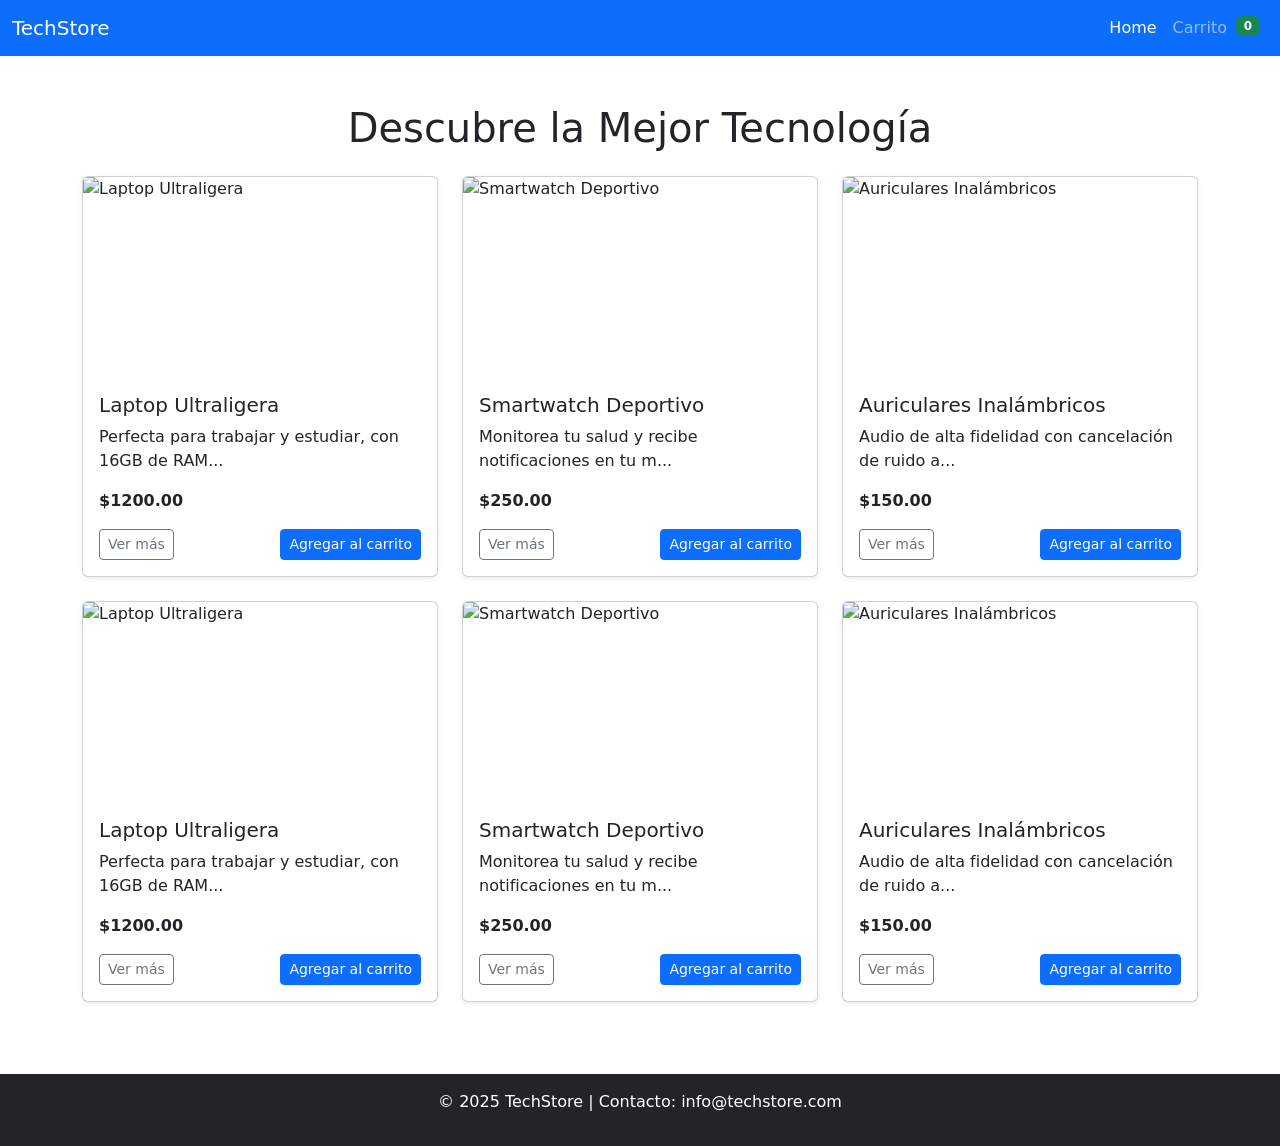
==== index.html @ 3ddbc536 "primer commit se suben archivos de tarea" ====
<!DOCTYPE html>
<html lang="es">
<head>
    <meta charset="UTF-8">
    <meta name="viewport" content="width=device-width, initial-scale=1.0">
    <title>Tech Store - Inicio</title>

    <link href="https://cdn.jsdelivr.net/npm/bootstrap@5.3.3/dist/css/bootstrap.min.css" rel="stylesheet" integrity="sha384-QWTKZyjpPEjISv5WaRU9OFeRpok6YctnYmDr5pNlyT2bRjXh0JMhjY6hW+ALEwIH" crossorigin="anonymous">

    <link rel="stylesheet" href="assents\css\styles.css"> 
</head>
<body>

    <header>
        <nav class="navbar navbar-expand-lg navbar-dark bg-primary">
            <div class="container-fluid">
                <a class="navbar-brand" href="index.html">TechStore</a>
                <button class="navbar-toggler" type="button" data-bs-toggle="collapse" data-bs-target="#navbarNav" aria-controls="navbarNav" aria-expanded="false" aria-label="Toggle navigation">
                    <span class="navbar-toggler-icon"></span>
                </button>
                <div class="collapse navbar-collapse" id="navbarNav">
                    <ul class="navbar-nav ms-auto">
                        <li class="nav-item">
                            <a class="nav-link active" aria-current="page" href="index.html">Home</a> 
                        </li>
                        <li class="nav-item">
                            <a class="nav-link" href="carrito.html">
                                Carrito 
                                <span id="contador-carrito" class="badge bg-success ms-1">0</span> 
                            </a>
                        </li>
                    </ul>
                </div>
            </div>
        </nav>
    </header>

    <main class="container my-5">
        <h1 class="text-center mb-4">Descubre la Mejor Tecnología</h1>
        
        <section id="productos" class="row">
            </section>
    </main>

    <footer class="bg-dark text-white text-center py-3 mt-5">
        <div class="container">
            <p>&copy; 2025 TechStore | Contacto: info@techstore.com</p>
        </div>
    </footer>

    <script src="https://cdn.jsdelivr.net/npm/bootstrap@5.3.3/dist/js/bootstrap.bundle.min.js" integrity="sha384-YvpcrYf0tY3lHB60NNkmXc5s9fDVZLESaAA55NDzOxhy9GkcIdslK1eN7N6jIeHz" crossorigin="anonymous"></script>

    <script src="assents\js\javascript.js"></script>

</body>
</html>
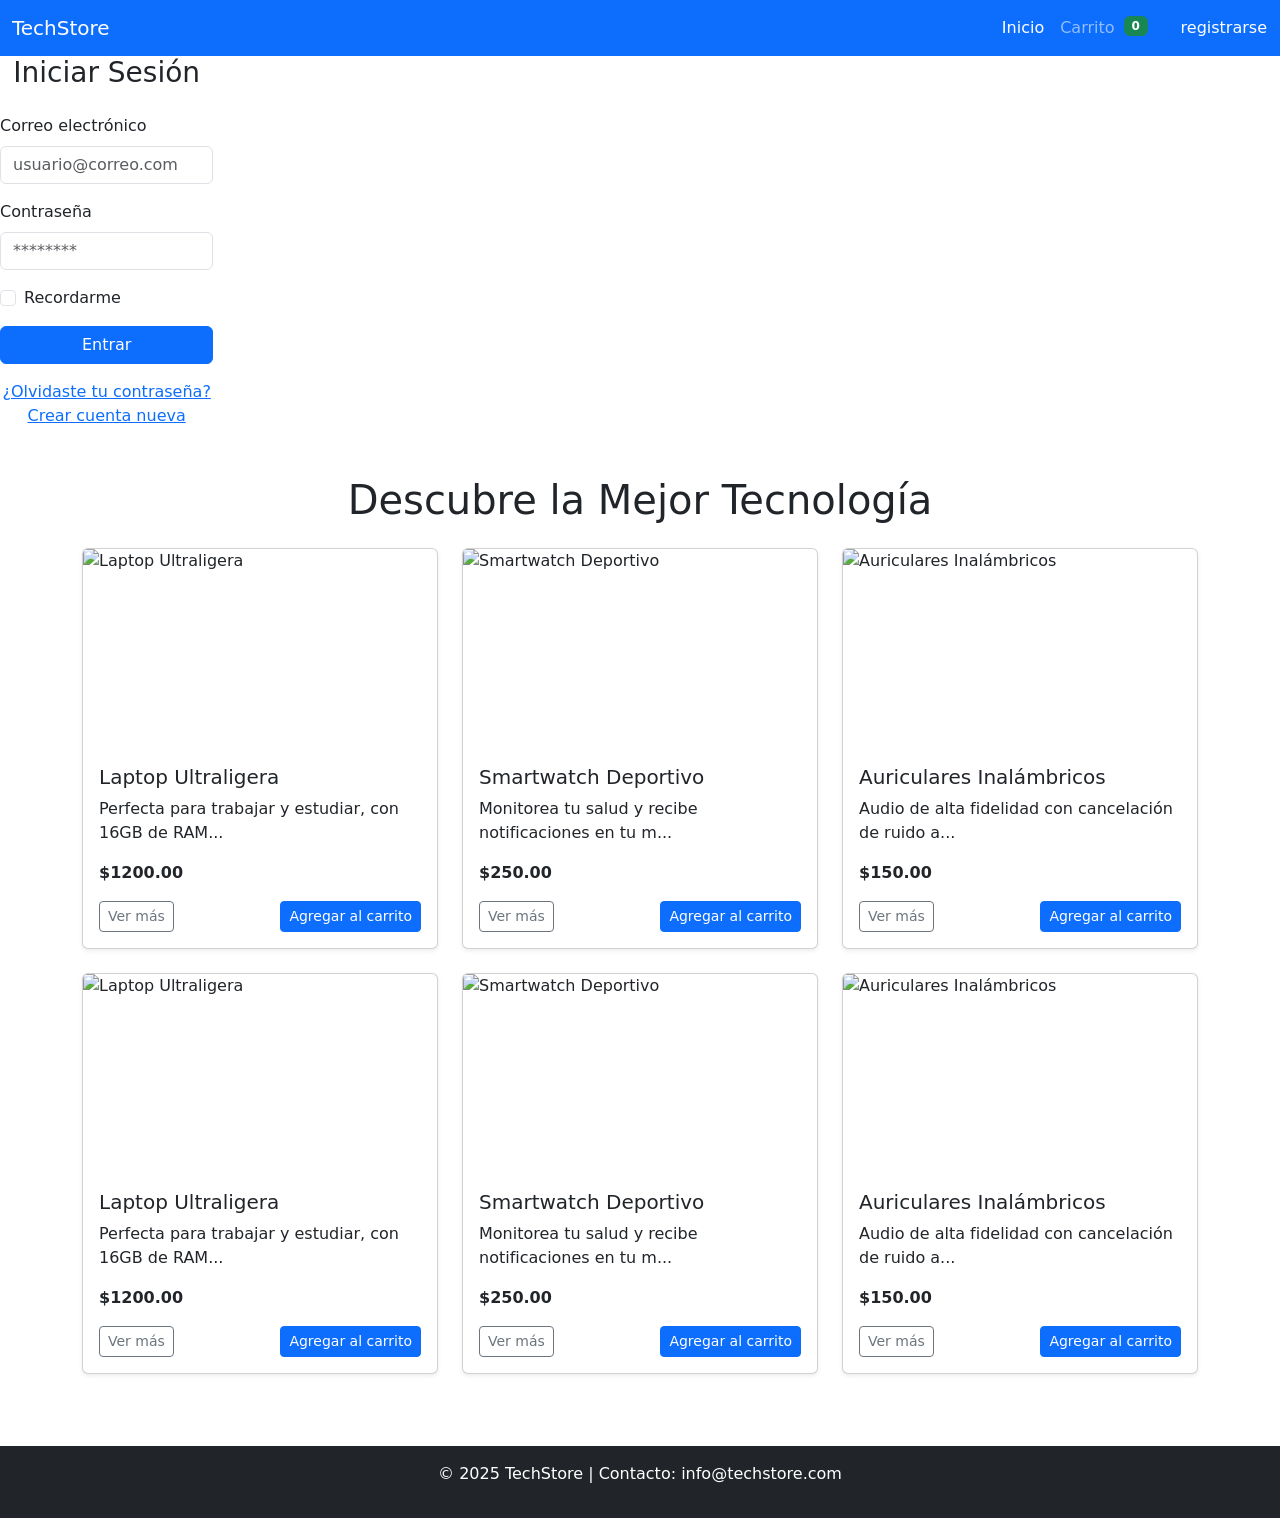
==== commit 2c694df4: "Se agrega en index.html boton de registro con su formulario" ====
--- a/index.html
+++ b/index.html
@@ -21,7 +21,7 @@
                 <div class="collapse navbar-collapse" id="navbarNav">
                     <ul class="navbar-nav ms-auto">
                         <li class="nav-item">
-                            <a class="nav-link active" aria-current="page" href="index.html">Home</a> 
+                            <a class="nav-link active" aria-current="page" href="index.html">Inicio</a> 
                         </li>
                         <li class="nav-item">
                             <a class="nav-link" href="carrito.html">
@@ -32,8 +32,37 @@
                     </ul>
                 </div>
             </div>
+            <button id="btn-registro" type="submit" class="btn btn-primary w-1">registrarse</button>
         </nav>
     </header>
+    <div class="login-card col-12 col-md-2 ">
+    <h3 class="text-center mb-4">Iniciar Sesión</h3>
+
+    <form id="formulario">
+      <div class="mb-3">
+        <label for="email" class="form-label">Correo electrónico</label>
+        <input type="email" class="form-control" id="email" placeholder="usuario@correo.com" required>
+      </div>
+
+      <div class="mb-3">
+        <label for="password" class="form-label">Contraseña</label>
+        <input type="password" class="form-control" id="password" placeholder="********" required>
+      </div>
+
+      <div class="mb-3 form-check">
+        <input type="checkbox" class="form-check-input" id="recordar">
+        <label class="form-check-label" for="recordar">Recordarme</label>
+      </div>
+
+      <button type="submit" class="btn btn-primary w-100">Entrar</button>
+    </form>
+    
+
+    <div class="text-center mt-3">
+      <a href="#">¿Olvidaste tu contraseña?</a><br>
+      <a href="#">Crear cuenta nueva</a>
+    </div>
+        </div>
 
     <main class="container my-5">
         <h1 class="text-center mb-4">Descubre la Mejor Tecnología</h1>
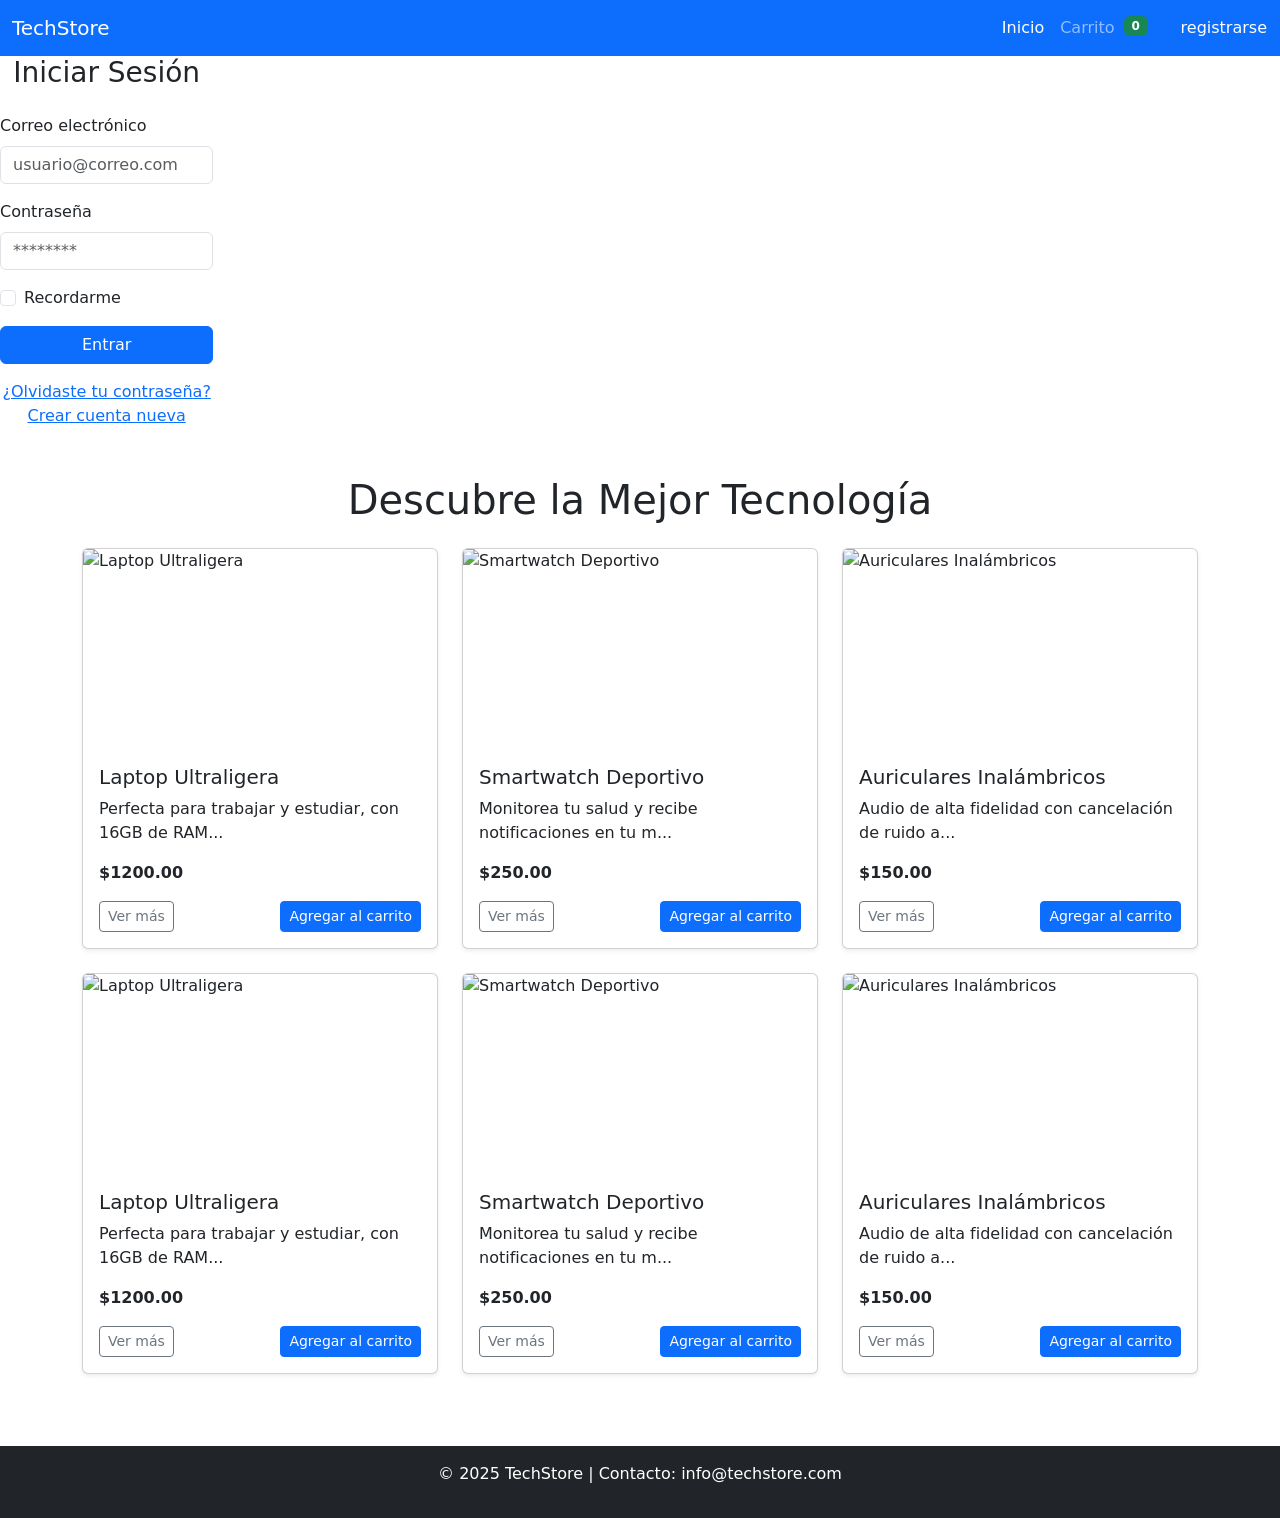
==== commit 8f1ab9a7: "actualizacion de comentarios de formulario. Se agrega funcion para ocultar y mostrar formulario con " ====
--- a/index.html
+++ b/index.html
@@ -35,34 +35,37 @@
             <button id="btn-registro" type="submit" class="btn btn-primary w-1">registrarse</button>
         </nav>
     </header>
-    <div class="login-card col-12 col-md-2 ">
-    <h3 class="text-center mb-4">Iniciar Sesión</h3>
 
-    <form id="formulario">
-      <div class="mb-3">
-        <label for="email" class="form-label">Correo electrónico</label>
-        <input type="email" class="form-control" id="email" placeholder="usuario@correo.com" required>
-      </div>
+    <!--formulario_INICIO-->
+    <div id="login-form-card" class="login-card col-12 col-md-2 ">
+        <h3 class="text-center mb-4">Iniciar Sesión</h3>
 
-      <div class="mb-3">
-        <label for="password" class="form-label">Contraseña</label>
-        <input type="password" class="form-control" id="password" placeholder="********" required>
-      </div>
+        <form id="formulario">
+        <div class="mb-3">
+            <label for="email" class="form-label">Correo electrónico</label>
+            <input type="email" class="form-control" id="email" placeholder="usuario@correo.com" required>
+        </div>
 
-      <div class="mb-3 form-check">
-        <input type="checkbox" class="form-check-input" id="recordar">
-        <label class="form-check-label" for="recordar">Recordarme</label>
-      </div>
+        <div class="mb-3">
+            <label for="password" class="form-label">Contraseña</label>
+            <input type="password" class="form-control" id="password" placeholder="********" required>
+        </div>
 
-      <button type="submit" class="btn btn-primary w-100">Entrar</button>
-    </form>
+        <div class="mb-3 form-check">
+            <input type="checkbox" class="form-check-input" id="recordar">
+            <label class="form-check-label" for="recordar">Recordarme</label>
+        </div>
+
+        <button type="submit" class="btn btn-primary w-100">Entrar</button>
+        </form>
     
 
-    <div class="text-center mt-3">
-      <a href="#">¿Olvidaste tu contraseña?</a><br>
-      <a href="#">Crear cuenta nueva</a>
+        <div class="text-center mt-3">
+        <a href="#">¿Olvidaste tu contraseña?</a><br>
+        <a href="#">Crear cuenta nueva</a>
+        </div>
     </div>
-        </div>
+    <!--formulario_FIN-->
 
     <main class="container my-5">
         <h1 class="text-center mb-4">Descubre la Mejor Tecnología</h1>
@@ -77,9 +80,9 @@
         </div>
     </footer>
 
+    <script src="assents\js\javascript.js"></script>
+
     <script src="https://cdn.jsdelivr.net/npm/bootstrap@5.3.3/dist/js/bootstrap.bundle.min.js" integrity="sha384-YvpcrYf0tY3lHB60NNkmXc5s9fDVZLESaAA55NDzOxhy9GkcIdslK1eN7N6jIeHz" crossorigin="anonymous"></script>
-
-    <script src="assents\js\javascript.js"></script>
 
 </body>
 </html>
